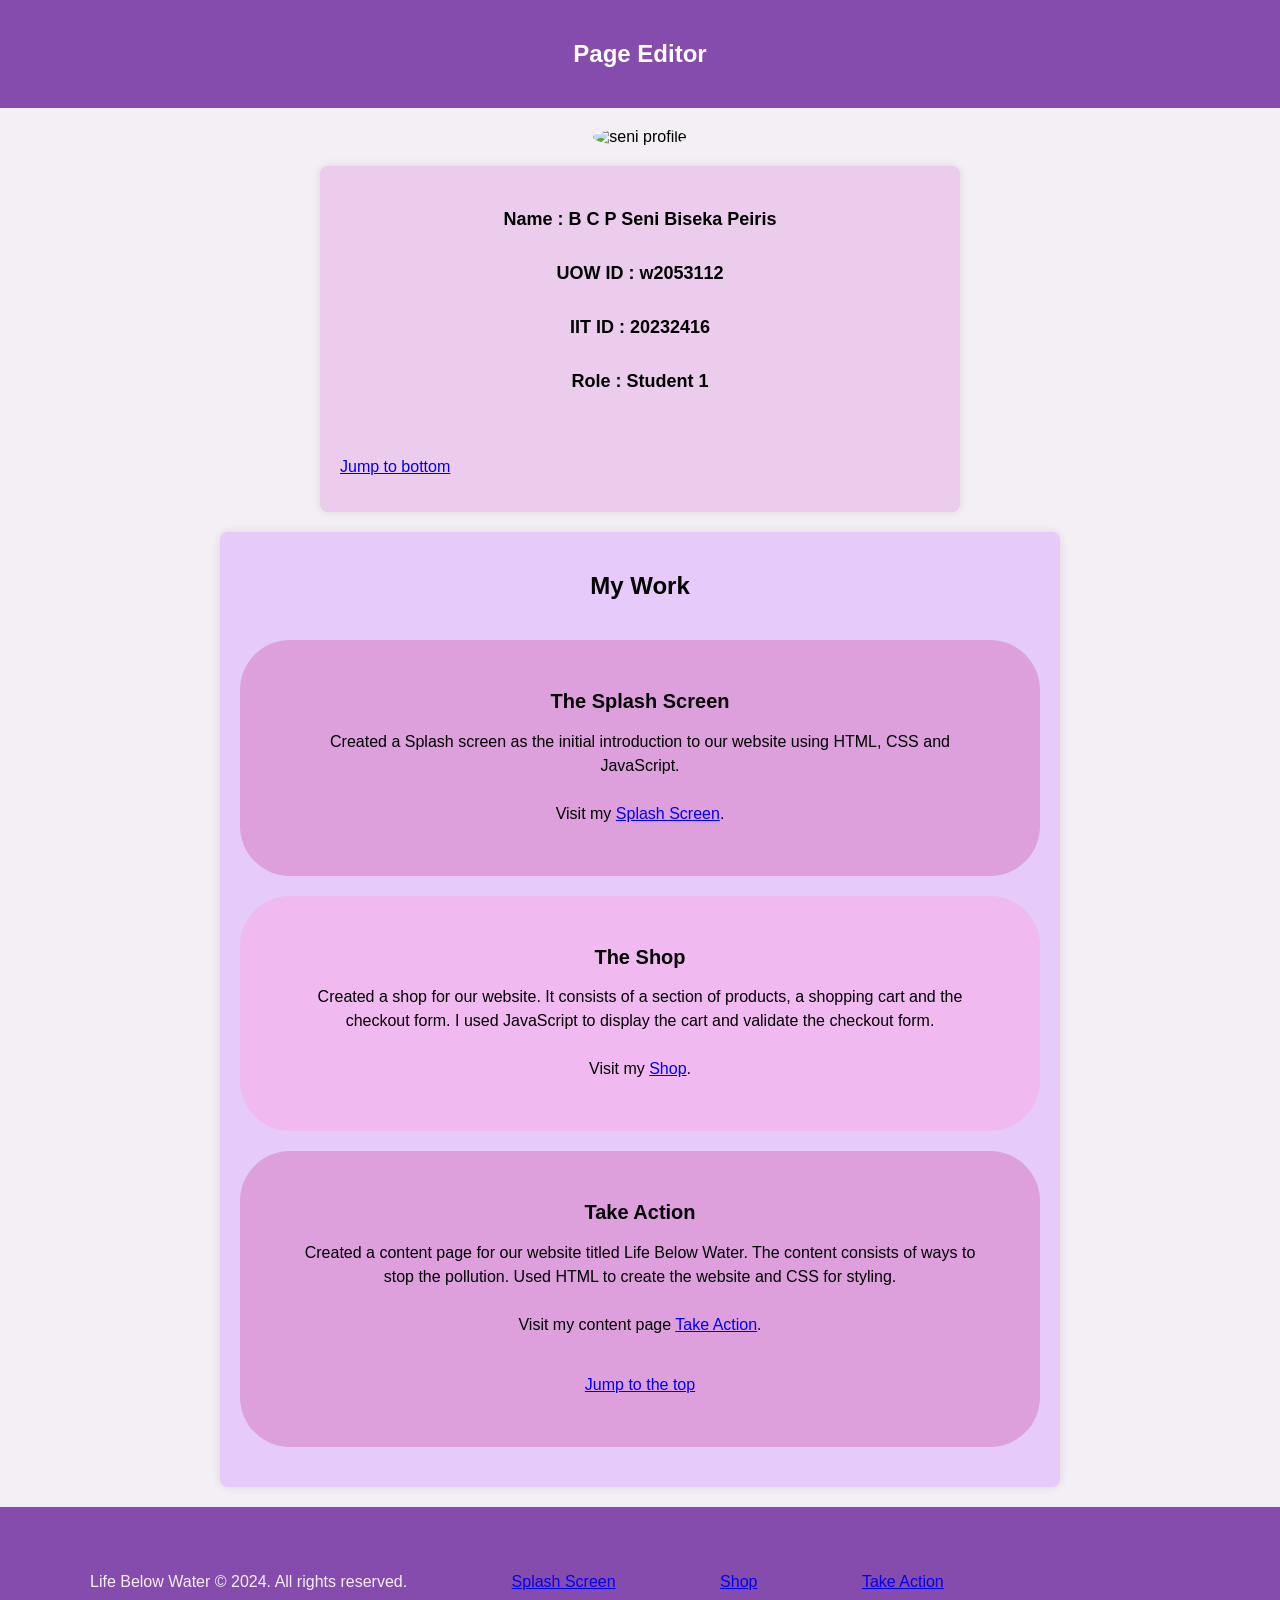
==== pageEditorSeni.html @ 6dd46015 "Add my work Added all the files I created while making this website as a group project with 3 member" ====
<!DOCTYPE html>
<html lang="en">
<head>
    <meta charset="UTF-8">
    <meta name="viewport" content="width=device-width, initial-scale=1.0">
    <title>Page Editor-SENI</title>
    <style>
         body {
            font-family: Arial, sans-serif;
            margin: 0;
            padding: 0;
            background-color: #f4eef5;
            margin-bottom: 0;
        }

        header {
            background-color: #864cad;
            color: #fff;
            text-align: center;
            padding: 20px 0;
        }

        h1 {
            padding: 20px;
            margin: 0;
            font-size: 24px;
        }

        .picture {
            text-align: center;
            margin-top: 20px;
        }
        .picture img{
            width: 300px;
            border-radius: 100%;
        }

        .details {
            background-color: #fff;
            padding: 20px;
            margin: 20px auto;
            max-width: 600px;
            border-radius: 8px;
            box-shadow: 0 0 10px rgba(0, 0, 0, 0.1);
        }

        .details h3 {
            padding: 20px;
            text-align: center;
            margin: 0;
            font-size: 18px;
            line-height: 1.5;
        }

        .myWork {
            background-color: #fff;
            padding: 20px;
            margin: 20px auto;
            max-width: 800px;
            border-radius: 8px;
            box-shadow: 0 0 10px rgba(0, 0, 0, 0.1);
        }

        .myWork .Topic {
            text-align: center;
            margin-bottom: 20px;
        }

        .myWork h1 {
            margin: 0;
            font-size: 24px;
        }

        .myWork .ss,
        .myWork .shop,
        .myWork .content {
            padding: 50px;
            margin-bottom: 20px;
        }

        .myWork h2 {
            text-align: center;
            margin-top: 0;
            font-size: 20px;
        }

        .myWork p {
            text-align: center;
            margin: 0;
            line-height: 1.5;
        }

        img {
            max-width: 100%;
            height: auto;
        }
        .myWork{
            background-color: rgb(230, 202, 250);
        }
        .details{
            background-color: rgb(236, 204, 236);
        }
        .ss,.content{
            background-color: plum;
            border-radius: 50px;
        }
        .shop{
            background-color: rgb(240, 185, 240);
            border-radius: 50px;
        }
        footer{
            background-color: #864cad;
            color: #f4eef5;
        }
        footer li{
            color: #f4eef5;
            padding: 50px;
            display: inline-block;
        }
    </style>
</head>
<body>
    <header>
        <h1>Page Editor</h1>
    </header>
    <section class="picture" id="top">
        <img src="Images/seni.jpg" alt="seni profile">
    </section>
    <section class="details">
        <h3>Name   : B C P Seni Biseka Peiris <br> <br>
            UOW ID : w2053112 <br> <br>
            IIT ID : 20232416 <br> <br>
            Role   : Student 1 <br> <br>
        </h3>
        <p><a href="#bottom">Jump to bottom</a></p>
    </section>

    <section class="myWork">
        <div class="Topic"><h1>My Work</h1></div>

        <section class="ss">
            <h2>The Splash Screen</h2>
            <p>Created a Splash screen as the initial introduction to our website using HTML, CSS and JavaScript. <br> <br>
                Visit my <a href="splash.html">Splash Screen</a>.
            </p>
        </section>

        <section class="shop">
            <h2>The Shop</h2>
            <p>Created a shop for our website. It consists of a section of products, a shopping cart and the checkout form. I used JavaScript to display the cart and validate the checkout form. <br> <br>
                Visit my <a href="shop.html">Shop</a>.
            </p>
        </section>

        <section class="content" id="bottom">
            <h2>Take Action</h2>
            <p>Created a content page for our website titled Life Below Water. The content consists of ways to stop the pollution. Used HTML to create the website and CSS for styling. <br><br>
                Visit my content page <a href="takeAction.html">Take Action</a>.
            </p> <br> <br>
            <p><a href="#top">Jump to the top</a></p>
        </section>

    </section>
    <footer>
        <ul>
            <li><p>Life Below Water &copy; 2024. All rights reserved.</p></li>
            <li class="ss-foot"> <a href="splash.html">Splash Screen</a></li>
            <li class="shop-foot"> <a href="shop.html">Shop</a></li>
            <li class="takeAction"> <a href="takeAction.html">Take Action</a></li>
        </ul>
    </footer>
</body>
</html>
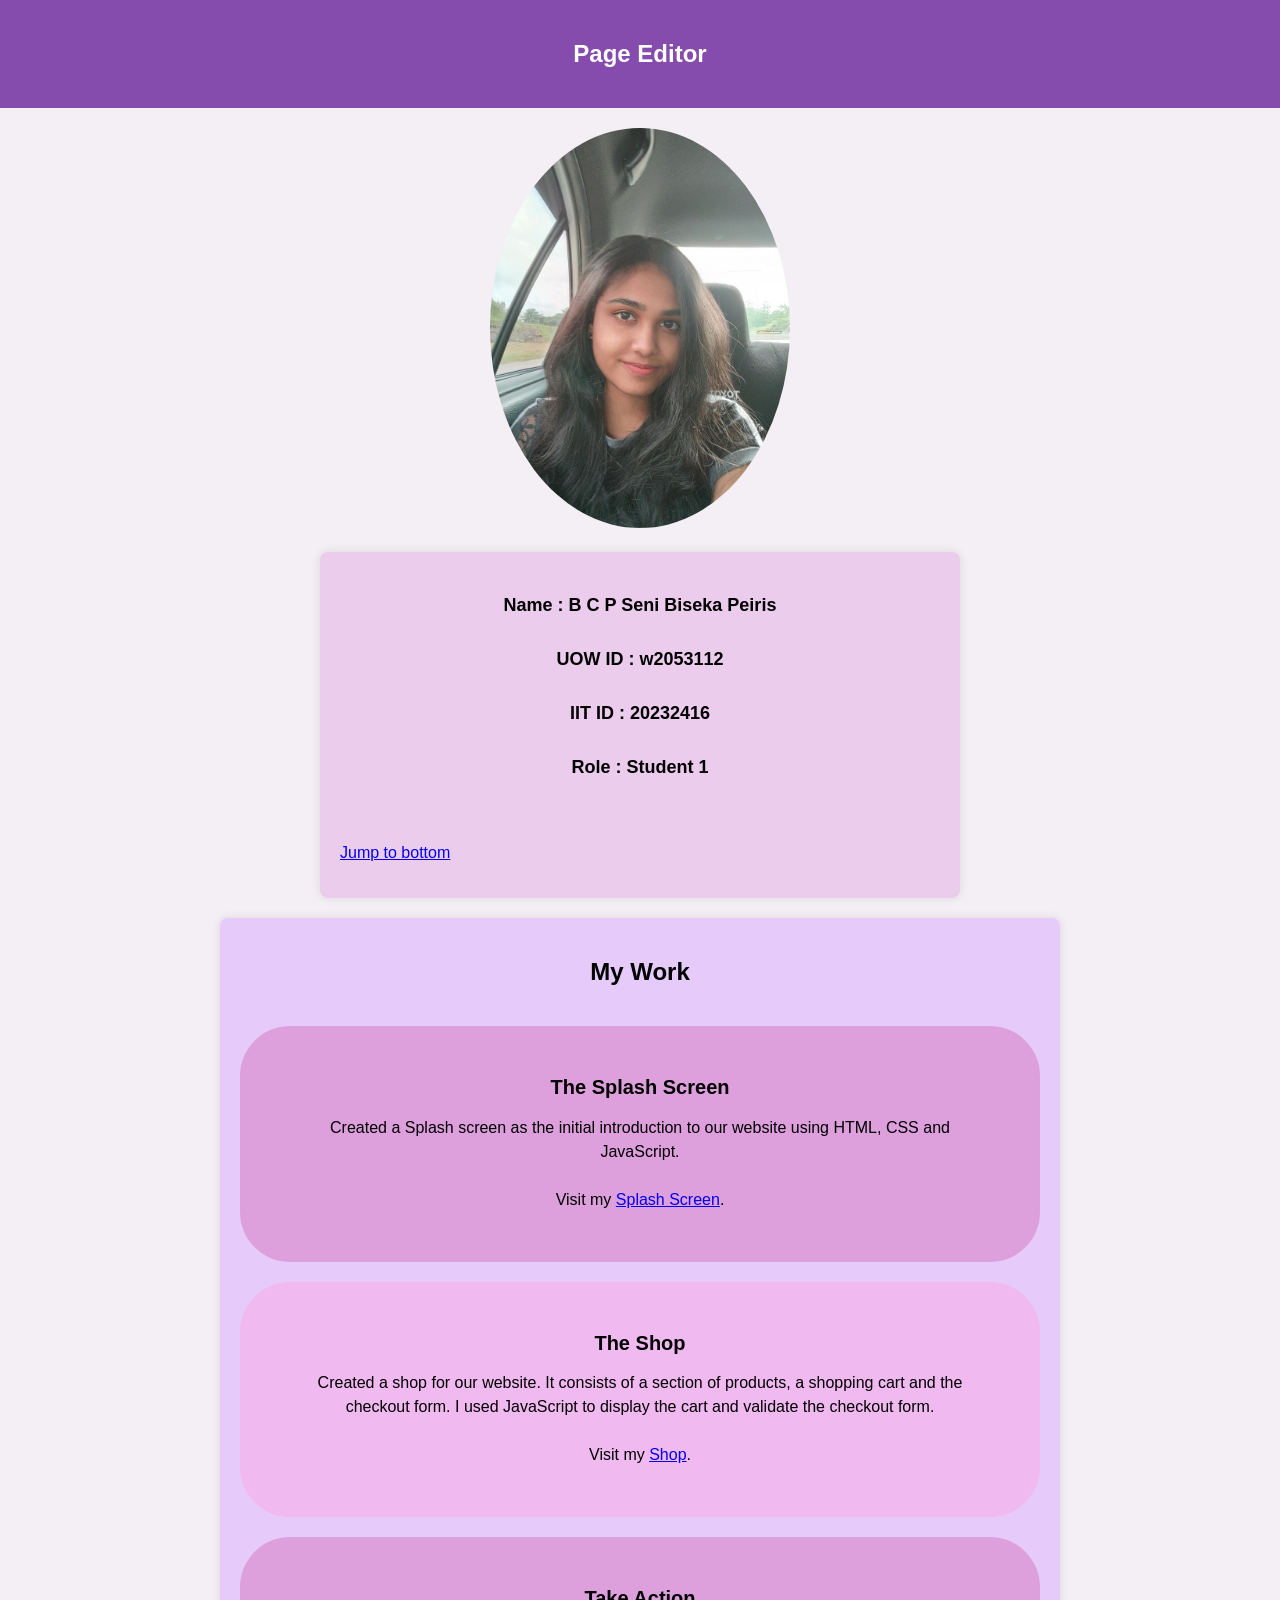
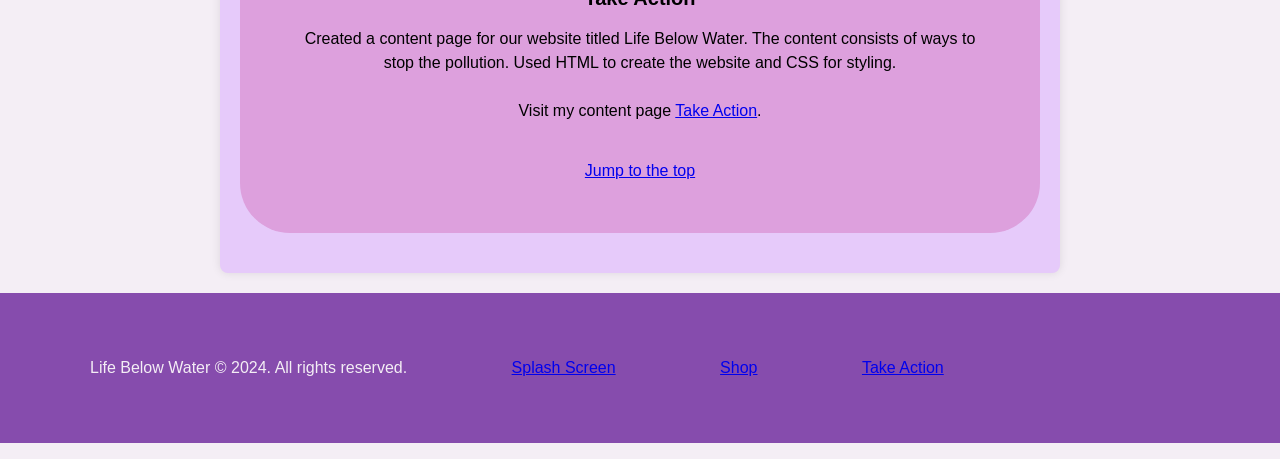
==== commit 25991053: "change spalsh.html to index.html" ====
--- a/pageEditorSeni.html
+++ b/pageEditorSeni.html
@@ -141,7 +141,7 @@
         <section class="ss">
             <h2>The Splash Screen</h2>
             <p>Created a Splash screen as the initial introduction to our website using HTML, CSS and JavaScript. <br> <br>
-                Visit my <a href="splash.html">Splash Screen</a>.
+                Visit my <a href="index.html">Splash Screen</a>.
             </p>
         </section>
 
@@ -164,7 +164,7 @@
     <footer>
         <ul>
             <li><p>Life Below Water &copy; 2024. All rights reserved.</p></li>
-            <li class="ss-foot"> <a href="splash.html">Splash Screen</a></li>
+            <li class="ss-foot"> <a href="index.html">Splash Screen</a></li>
             <li class="shop-foot"> <a href="shop.html">Shop</a></li>
             <li class="takeAction"> <a href="takeAction.html">Take Action</a></li>
         </ul>
